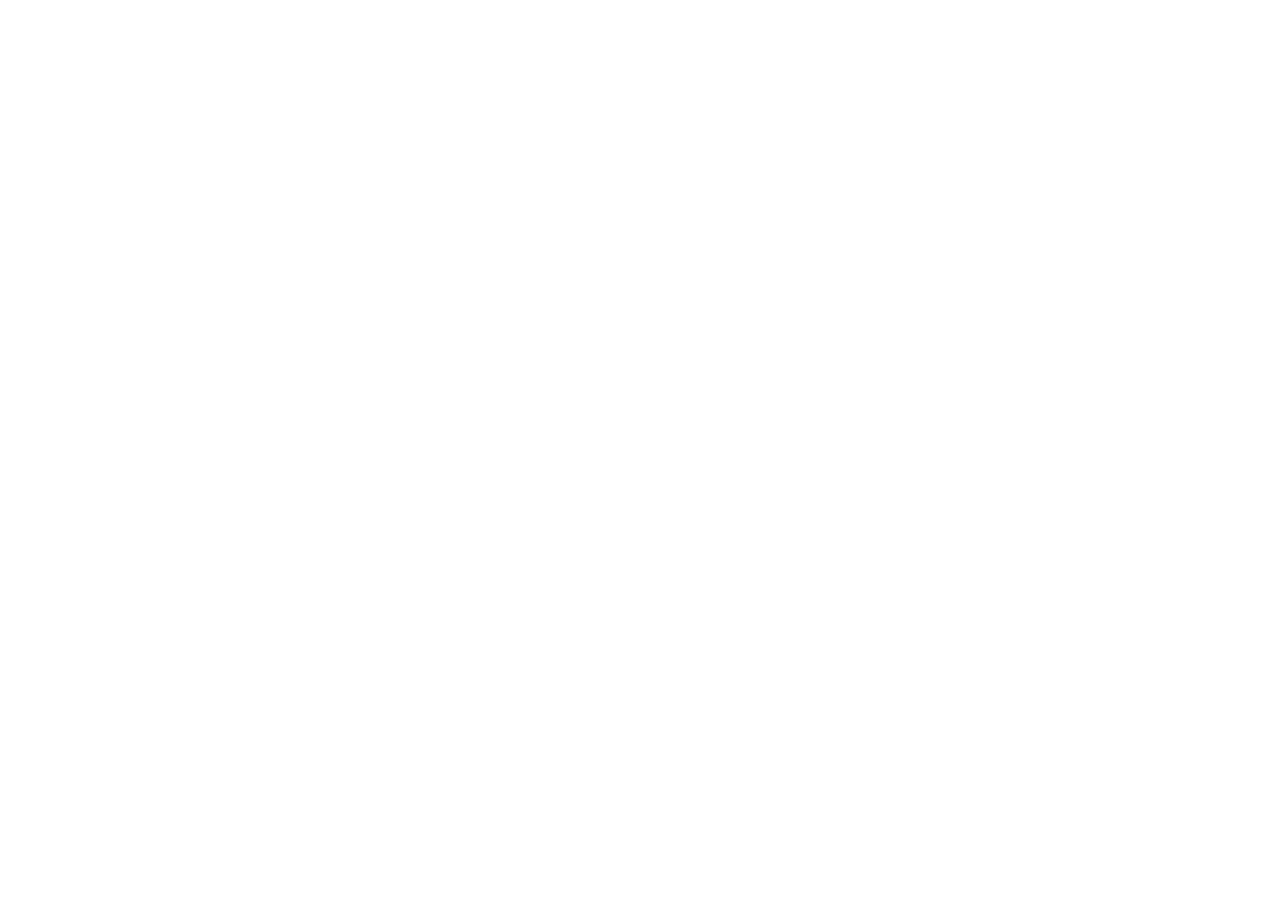
==== index.html @ 57cc528e "adding index.html portfolio.html and contact.html" ====
<!DOCTYPE html>
<html lang="en">
<head>
    <meta charset="UTF-8">
    <meta name="viewport" content="width=device-width, initial-scale=1.0">
    <meta http-equiv="X-UA-Compatible" content="ie=edge">
    <title>Document</title>
</head>
<body>
    
</body>
</html>
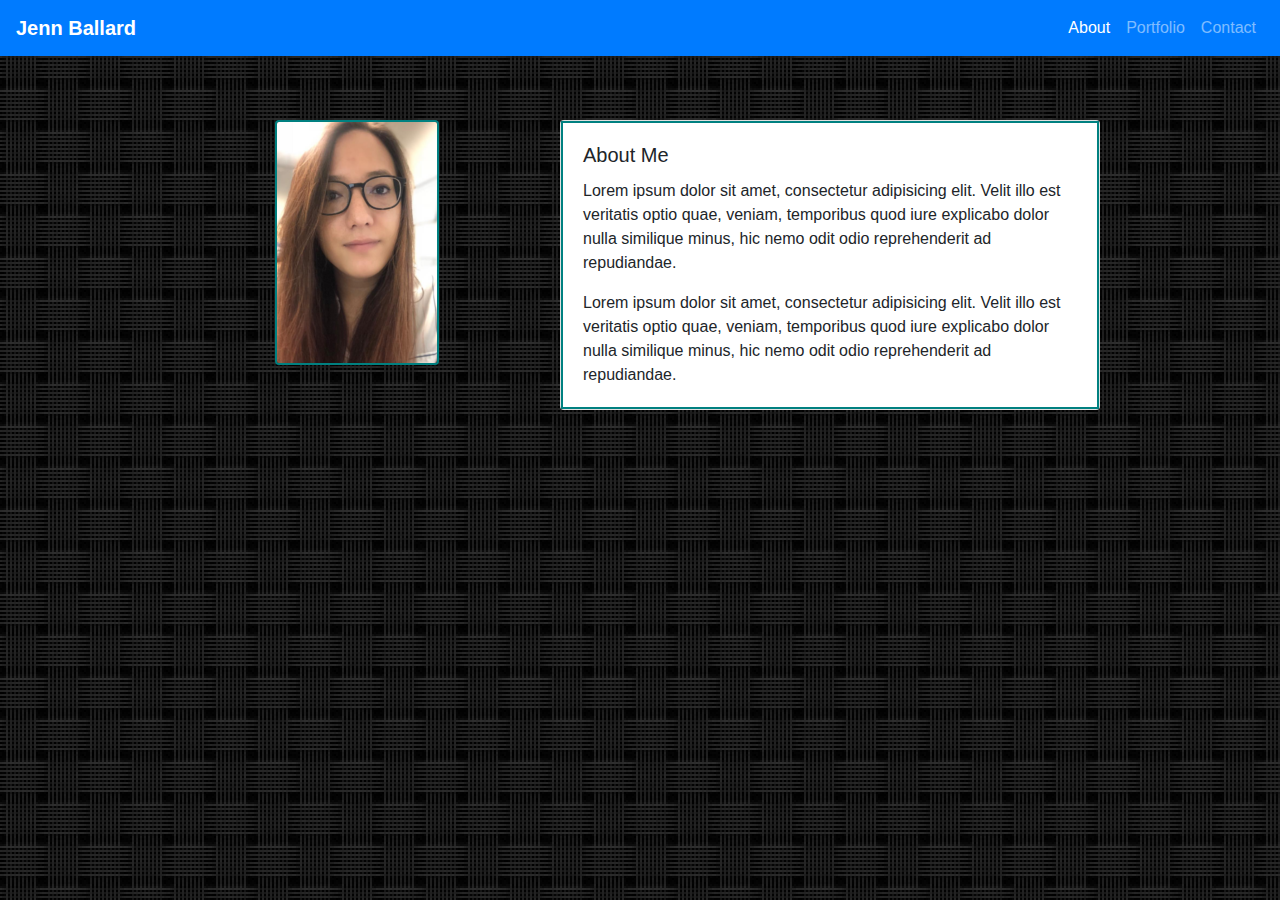
==== commit 698b8dc1: "added menu and content" ====
--- a/index.html
+++ b/index.html
@@ -4,9 +4,49 @@
     <meta charset="UTF-8">
     <meta name="viewport" content="width=device-width, initial-scale=1.0">
     <meta http-equiv="X-UA-Compatible" content="ie=edge">
-    <title>Document</title>
+    <title>About Jenn</title>
+    <link rel="stylesheet" href="https://stackpath.bootstrapcdn.com/bootstrap/4.4.1/css/bootstrap.min.css" integrity="sha384-Vkoo8x4CGsO3+Hhxv8T/Q5PaXtkKtu6ug5TOeNV6gBiFeWPGFN9MuhOf23Q9Ifjh" crossorigin="anonymous">
+    <link rel="stylesheet" type="text/css" href="assets/css/styles.css">
 </head>
 <body>
-    
+    <nav class="navbar navbar-expand-lg navbar-dark bg-primary">
+        <a class="navbar-brand" href="#"><strong>Jenn Ballard</strong></a>
+        <button class="navbar-toggler" type="button" data-toggle="collapse" data-target="#navbarNavDropdown" aria-controls="navbarNavDropdown" aria-expanded="false" aria-label="Toggle navigation">
+            <span class="navbar-toggler-icon"></span>
+        </button>
+        <div class="collapse navbar-collapse" id="navbarNavDropdown">
+            <ul class="navbar-nav ml-auto">
+                <li class="nav-item active">
+                    <a class="nav-link" href="index.html">About<span class="sr-only">(current)</span></a>
+                </li>
+                <li class="nav-item">
+                      <a class="nav-link" href="portfolio.html">Portfolio</a>
+                </li>
+                    <li class="nav-item">
+                      <a class="nav-link" href="contact.html">Contact</a>
+            </ul>
+        </div>
+    </nav>
+
+        <div class="container">
+            <div class="row">
+                <div class="col-sm-2"></div>
+                <div class="col-sm-3">
+                        <img class="img-responsive rounded" alt="Jenn Photo" src="assets/images/mypicture.PNG">
+                </div>
+                <div class="col-sm-6">
+                    <div class="card">
+                        <div class="card-body">
+                            <h5 class="card-title">About Me</h5>
+                            <p class="card-text">Lorem ipsum dolor sit amet, consectetur adipisicing elit. Velit illo est veritatis optio quae, veniam, temporibus quod iure explicabo dolor nulla similique minus, hic nemo odit odio reprehenderit ad repudiandae.</p>
+                            <p class="card-text">Lorem ipsum dolor sit amet, consectetur adipisicing elit. Velit illo est veritatis optio quae, veniam, temporibus quod iure explicabo dolor nulla similique minus, hic nemo odit odio reprehenderit ad repudiandae.</p>
+                </div>
+                </div>
+            </div>
+        </div>
+
+<script src="https://code.jquery.com/jquery-3.4.1.slim.min.js" integrity="sha384-J6qa4849blE2+poT4WnyKhv5vZF5SrPo0iEjwBvKU7imGFAV0wwj1yYfoRSJoZ+n" crossorigin="anonymous"></script>
+<script src="https://cdn.jsdelivr.net/npm/popper.js@1.16.0/dist/umd/popper.min.js" integrity="sha384-Q6E9RHvbIyZFJoft+2mJbHaEWldlvI9IOYy5n3zV9zzTtmI3UksdQRVvoxMfooAo" crossorigin="anonymous"></script>
+<script src="https://stackpath.bootstrapcdn.com/bootstrap/4.4.1/js/bootstrap.min.js" integrity="sha384-wfSDF2E50Y2D1uUdj0O3uMBJnjuUD4Ih7YwaYd1iqfktj0Uod8GCExl3Og8ifwB6" crossorigin="anonymous"></script>
 </body>
-</html>+</html>
--- a/assets/css/styles.css
+++ b/assets/css/styles.css
@@ -0,0 +1,26 @@
+@import url('https://fonts.googleapis.com/css?family=Questrial&display=swap');
+
+.nav {
+    font-family: 'Questrial', sans-serif;
+}
+
+body {
+    background-image:url("../images/woven_@2X.png");
+}
+
+.navbar {
+    background-color:teal;
+}
+
+.container {
+    margin-top:5%;
+}
+
+img {
+    border:2px solid teal;
+}
+
+.card-body {
+    border:2px solid teal;
+}
+
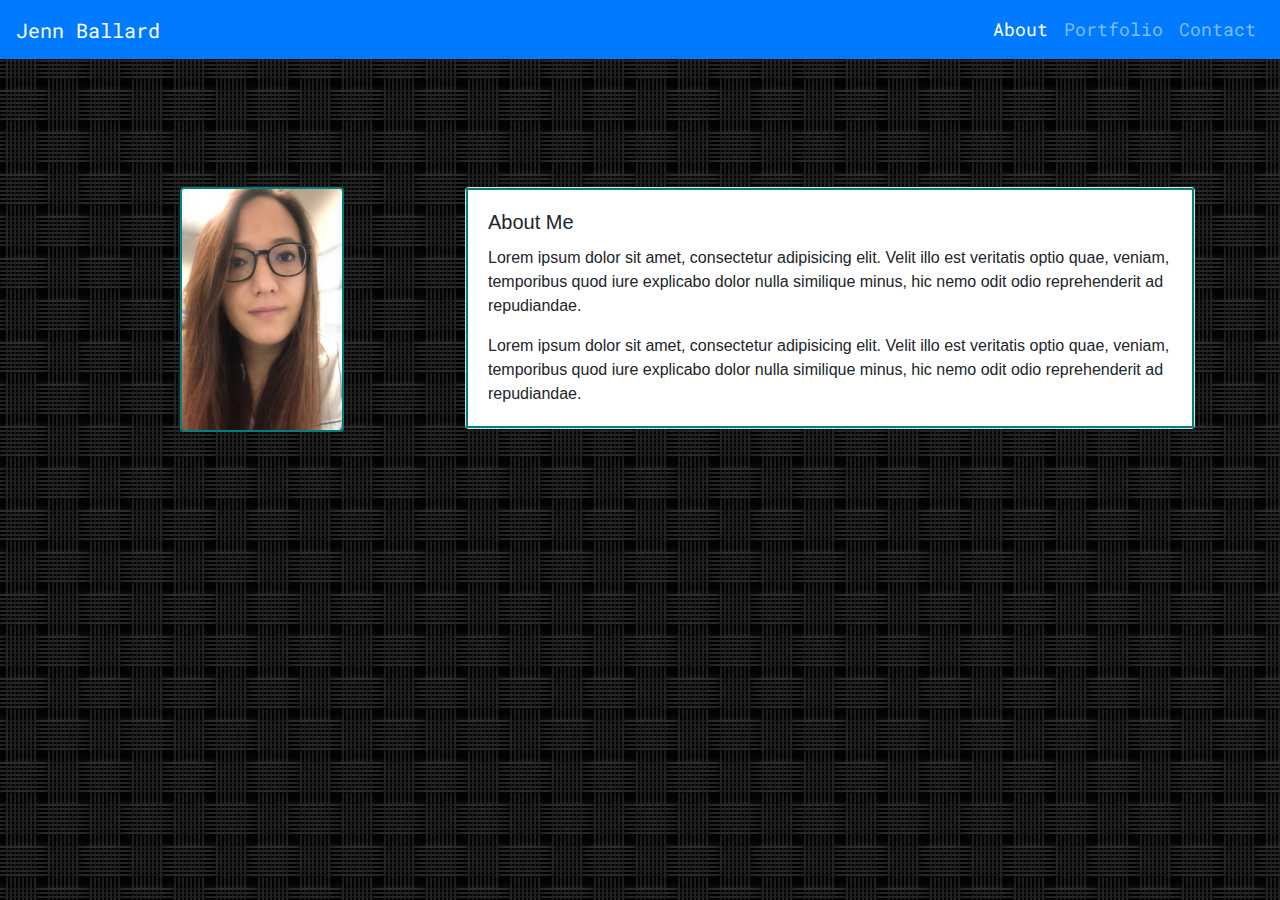
==== commit f510c4cc: "font style" ====
--- a/index.html
+++ b/index.html
@@ -8,9 +8,9 @@
     <link rel="stylesheet" href="https://stackpath.bootstrapcdn.com/bootstrap/4.4.1/css/bootstrap.min.css" integrity="sha384-Vkoo8x4CGsO3+Hhxv8T/Q5PaXtkKtu6ug5TOeNV6gBiFeWPGFN9MuhOf23Q9Ifjh" crossorigin="anonymous">
     <link rel="stylesheet" type="text/css" href="assets/css/styles.css">
 </head>
-<body>
+<body class="d-flex flex-column">
     <nav class="navbar navbar-expand-lg navbar-dark bg-primary">
-        <a class="navbar-brand" href="#"><strong>Jenn Ballard</strong></a>
+        <a class="navbar-brand" href="#">Jenn Ballard</a>
         <button class="navbar-toggler" type="button" data-toggle="collapse" data-target="#navbarNavDropdown" aria-controls="navbarNavDropdown" aria-expanded="false" aria-label="Toggle navigation">
             <span class="navbar-toggler-icon"></span>
         </button>
@@ -27,14 +27,13 @@
             </ul>
         </div>
     </nav>
-
         <div class="container">
             <div class="row">
-                <div class="col-sm-2"></div>
+                <div class="col-sm-1"></div>
                 <div class="col-sm-3">
                         <img class="img-responsive rounded" alt="Jenn Photo" src="assets/images/mypicture.PNG">
                 </div>
-                <div class="col-sm-6">
+                <div class="col-sm-8">
                     <div class="card">
                         <div class="card-body">
                             <h5 class="card-title">About Me</h5>
@@ -44,7 +43,6 @@
                 </div>
             </div>
         </div>
-
 <script src="https://code.jquery.com/jquery-3.4.1.slim.min.js" integrity="sha384-J6qa4849blE2+poT4WnyKhv5vZF5SrPo0iEjwBvKU7imGFAV0wwj1yYfoRSJoZ+n" crossorigin="anonymous"></script>
 <script src="https://cdn.jsdelivr.net/npm/popper.js@1.16.0/dist/umd/popper.min.js" integrity="sha384-Q6E9RHvbIyZFJoft+2mJbHaEWldlvI9IOYy5n3zV9zzTtmI3UksdQRVvoxMfooAo" crossorigin="anonymous"></script>
 <script src="https://stackpath.bootstrapcdn.com/bootstrap/4.4.1/js/bootstrap.min.js" integrity="sha384-wfSDF2E50Y2D1uUdj0O3uMBJnjuUD4Ih7YwaYd1iqfktj0Uod8GCExl3Og8ifwB6" crossorigin="anonymous"></script>
--- a/assets/css/styles.css
+++ b/assets/css/styles.css
@@ -1,19 +1,23 @@
-@import url('https://fonts.googleapis.com/css?family=Questrial&display=swap');
+@import url('https://fonts.googleapis.com/css?family=Roboto+Mono&display=swap');
 
-.nav {
-    font-family: 'Questrial', sans-serif;
-}
+html {
+    position: relative;
+    min-height: 100%;
+  }
 
 body {
     background-image:url("../images/woven_@2X.png");
+    margin-bottom: 60px;
 }
 
 .navbar {
     background-color:teal;
+    font-family: 'Roboto Mono', monospace;
+    font-size:large;
 }
 
 .container {
-    margin-top:5%;
+    margin-top:10%;
 }
 
 img {
@@ -22,5 +26,4 @@
 
 .card-body {
     border:2px solid teal;
-}
-
+}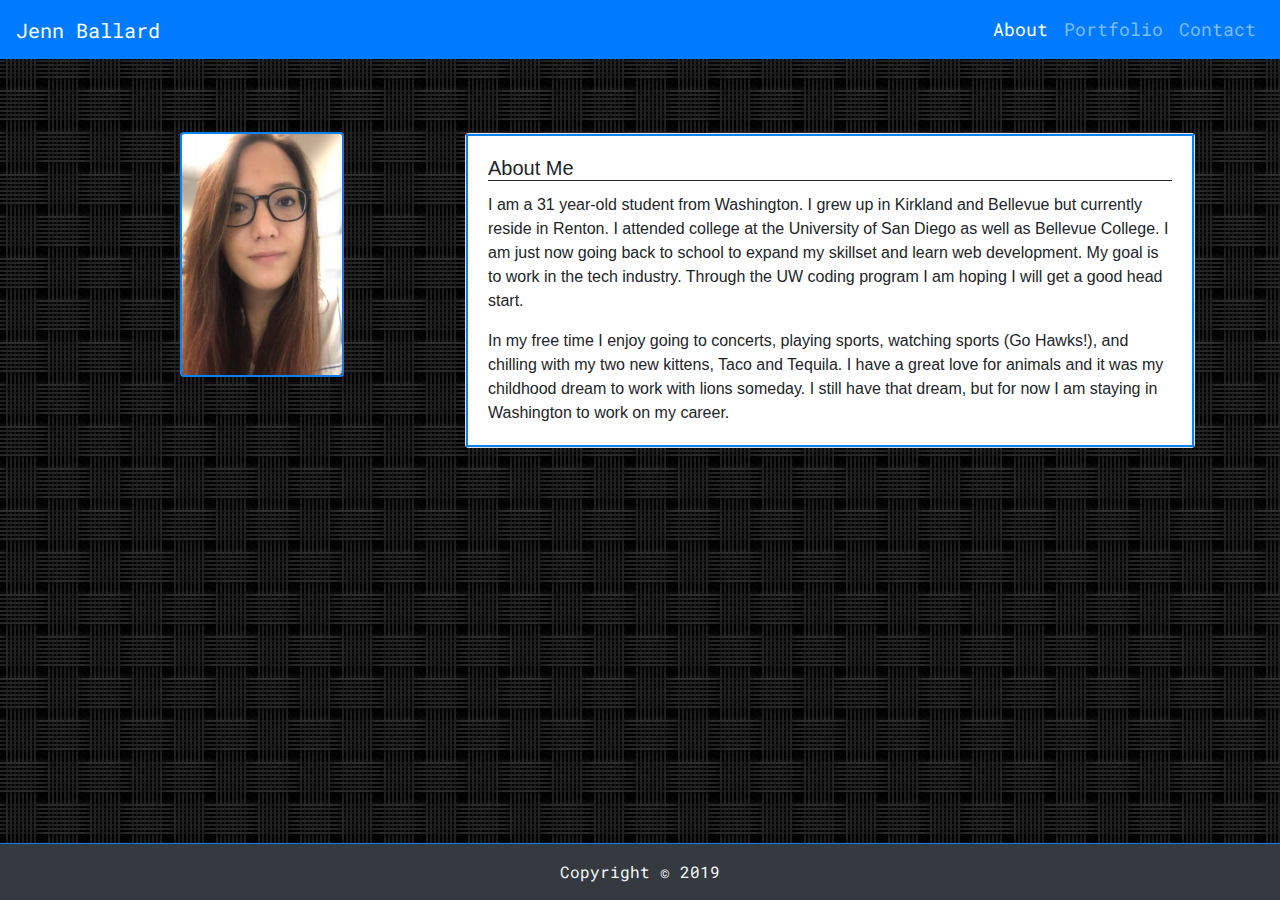
==== commit 109703f5: "added portfolio page" ====
--- a/index.html
+++ b/index.html
@@ -8,7 +8,8 @@
     <link rel="stylesheet" href="https://stackpath.bootstrapcdn.com/bootstrap/4.4.1/css/bootstrap.min.css" integrity="sha384-Vkoo8x4CGsO3+Hhxv8T/Q5PaXtkKtu6ug5TOeNV6gBiFeWPGFN9MuhOf23Q9Ifjh" crossorigin="anonymous">
     <link rel="stylesheet" type="text/css" href="assets/css/styles.css">
 </head>
-<body class="d-flex flex-column">
+<body>
+  <wrapper class="d-flex flex-column">
     <nav class="navbar navbar-expand-lg navbar-dark bg-primary">
         <a class="navbar-brand" href="#">Jenn Ballard</a>
         <button class="navbar-toggler" type="button" data-toggle="collapse" data-target="#navbarNavDropdown" aria-controls="navbarNavDropdown" aria-expanded="false" aria-label="Toggle navigation">
@@ -27,6 +28,7 @@
             </ul>
         </div>
     </nav>
+    <main class="container-fluid py-3 flex-fill">
         <div class="container">
             <div class="row">
                 <div class="col-sm-1"></div>
@@ -36,13 +38,18 @@
                 <div class="col-sm-8">
                     <div class="card">
                         <div class="card-body">
-                            <h5 class="card-title">About Me</h5>
-                            <p class="card-text">Lorem ipsum dolor sit amet, consectetur adipisicing elit. Velit illo est veritatis optio quae, veniam, temporibus quod iure explicabo dolor nulla similique minus, hic nemo odit odio reprehenderit ad repudiandae.</p>
-                            <p class="card-text">Lorem ipsum dolor sit amet, consectetur adipisicing elit. Velit illo est veritatis optio quae, veniam, temporibus quod iure explicabo dolor nulla similique minus, hic nemo odit odio reprehenderit ad repudiandae.</p>
+                            <h5 class="card-title about">About Me</h5>
+                            <p class="card-text">I am a 31 year-old student from Washington. I grew up in Kirkland and Bellevue but currently reside in Renton. I attended college at the University of San Diego as well as Bellevue College. I am just now going back to school to expand my skillset and learn web development. My goal is to work in the tech industry. Through the UW coding program I am hoping I will get a good head start.</p>
+                            <p class="card-text">In my free time I enjoy going to concerts, playing sports, watching sports (Go Hawks!), and chilling with my two new kittens, Taco and Tequila. I have a great love for animals and it was my childhood dream to work with lions someday. I still have that dream, but for now I am staying in Washington to work on my career.</p>
+                          </div>
+                      </div>
                 </div>
-                </div>
-            </div>
+              </div>
         </div>
+      </main>
+  <footer class="container-fluid w-100 bg-dark text-light py-3">Copyright &copy; 2019</footer>
+  </wrapper>
+
 <script src="https://code.jquery.com/jquery-3.4.1.slim.min.js" integrity="sha384-J6qa4849blE2+poT4WnyKhv5vZF5SrPo0iEjwBvKU7imGFAV0wwj1yYfoRSJoZ+n" crossorigin="anonymous"></script>
 <script src="https://cdn.jsdelivr.net/npm/popper.js@1.16.0/dist/umd/popper.min.js" integrity="sha384-Q6E9RHvbIyZFJoft+2mJbHaEWldlvI9IOYy5n3zV9zzTtmI3UksdQRVvoxMfooAo" crossorigin="anonymous"></script>
 <script src="https://stackpath.bootstrapcdn.com/bootstrap/4.4.1/js/bootstrap.min.js" integrity="sha384-wfSDF2E50Y2D1uUdj0O3uMBJnjuUD4Ih7YwaYd1iqfktj0Uod8GCExl3Og8ifwB6" crossorigin="anonymous"></script>
--- a/assets/css/styles.css
+++ b/assets/css/styles.css
@@ -1,29 +1,58 @@
 @import url('https://fonts.googleapis.com/css?family=Roboto+Mono&display=swap');
 
-html {
-    position: relative;
-    min-height: 100%;
-  }
+body, wrapper {
+    min-height:100vh;
+    height:600px;
+}
 
 body {
     background-image:url("../images/woven_@2X.png");
-    margin-bottom: 60px;
+    font-family: 'Roboto Mono', monospace;
 }
 
 .navbar {
-    background-color:teal;
+    background-color: #0b82f0;
     font-family: 'Roboto Mono', monospace;
     font-size:large;
 }
 
-.container {
-    margin-top:10%;
+.about {
+    border-bottom:1px solid;
 }
 
 img {
-    border:2px solid teal;
+    border:2px solid #0b82f0;
+}
+
+.card {
+    margin-top: 8%;
 }
 
 .card-body {
-    border:2px solid teal;
+    border:2px solid #0b82f0;
+    font-family:Arial, Helvetica, sans-serif;
+}
+
+footer {
+    border-top:1px solid #0b82f0;
+    text-align:center;
+}
+
+h1 {
+    color:white;
+    text-align:center;
+    border-bottom:1px solid white;
+}
+
+.line {
+    color:white;
+}
+
+.col-sm-3 {
+    margin-top:5%;
+}
+
+.h-100 {
+    text-align:center;
+    margin-top:5%;
 }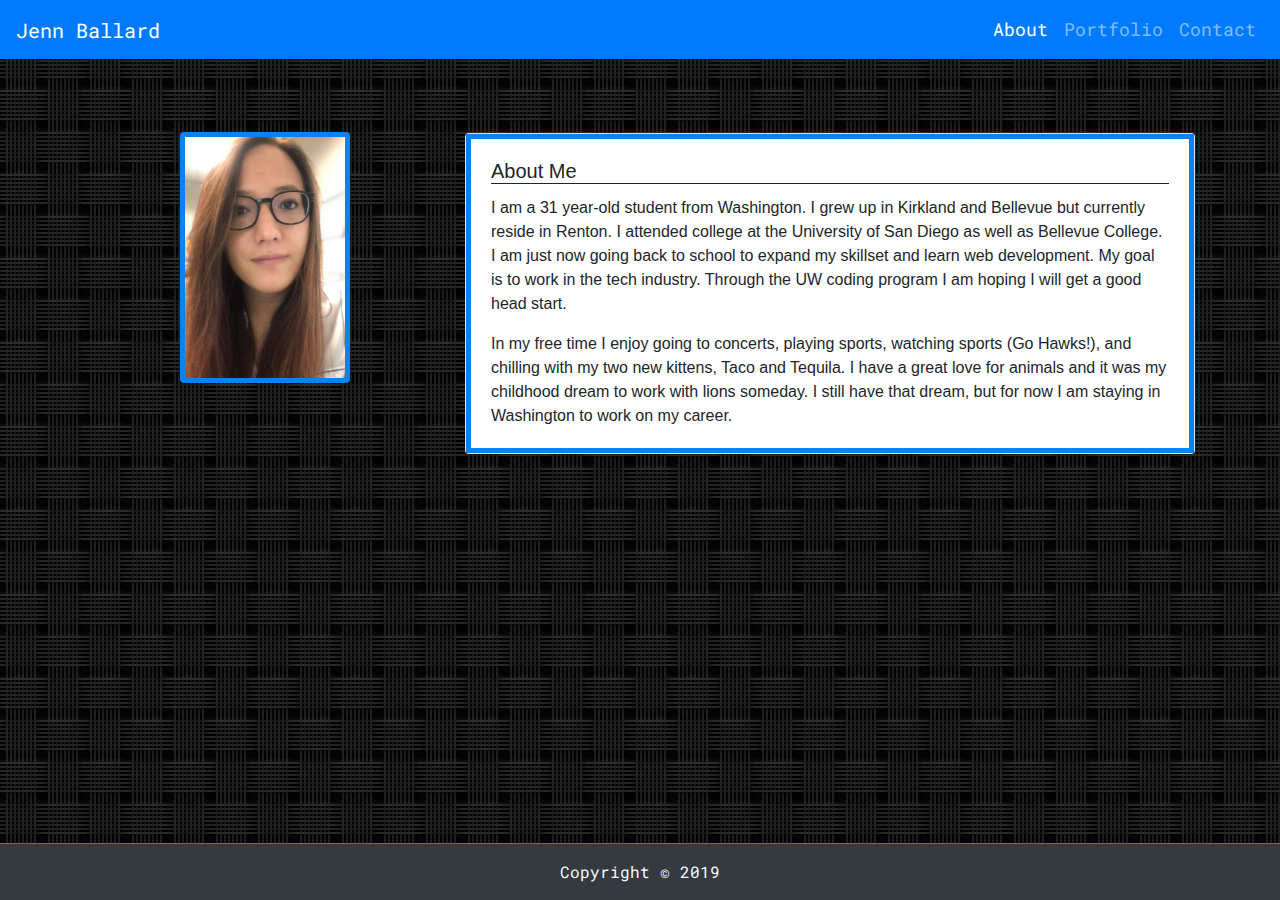
==== commit d5cce3cd: "final touches" ====
--- a/index.html
+++ b/index.html
@@ -33,7 +33,7 @@
             <div class="row">
                 <div class="col-sm-1"></div>
                 <div class="col-sm-3">
-                        <img class="img-responsive rounded" alt="Jenn Photo" src="assets/images/mypicture.PNG">
+                        <img class="img-responsive rounded my-picture" alt="Jenn Photo" src="assets/images/mypicture.PNG">
                 </div>
                 <div class="col-sm-8">
                     <div class="card">
--- a/assets/css/styles.css
+++ b/assets/css/styles.css
@@ -2,7 +2,7 @@
 
 body, wrapper {
     min-height:100vh;
-    height:600px;
+    height:500px;
 }
 
 body {
@@ -21,7 +21,15 @@
 }
 
 img {
-    border:2px solid #0b82f0;
+    border:5px solid #0b82f0;
+}
+
+@media(max-width: 575.98px) {
+    .my-picture {
+            display:block;
+            margin-left:auto;
+            margin-right:auto; 
+    }
 }
 
 .card {
@@ -29,7 +37,7 @@
 }
 
 .card-body {
-    border:2px solid #0b82f0;
+    border:5px solid #0b82f0;
     font-family:Arial, Helvetica, sans-serif;
 }
 
@@ -42,6 +50,7 @@
     color:white;
     text-align:center;
     border-bottom:1px solid white;
+    padding-bottom:1%;
 }
 
 .line {
